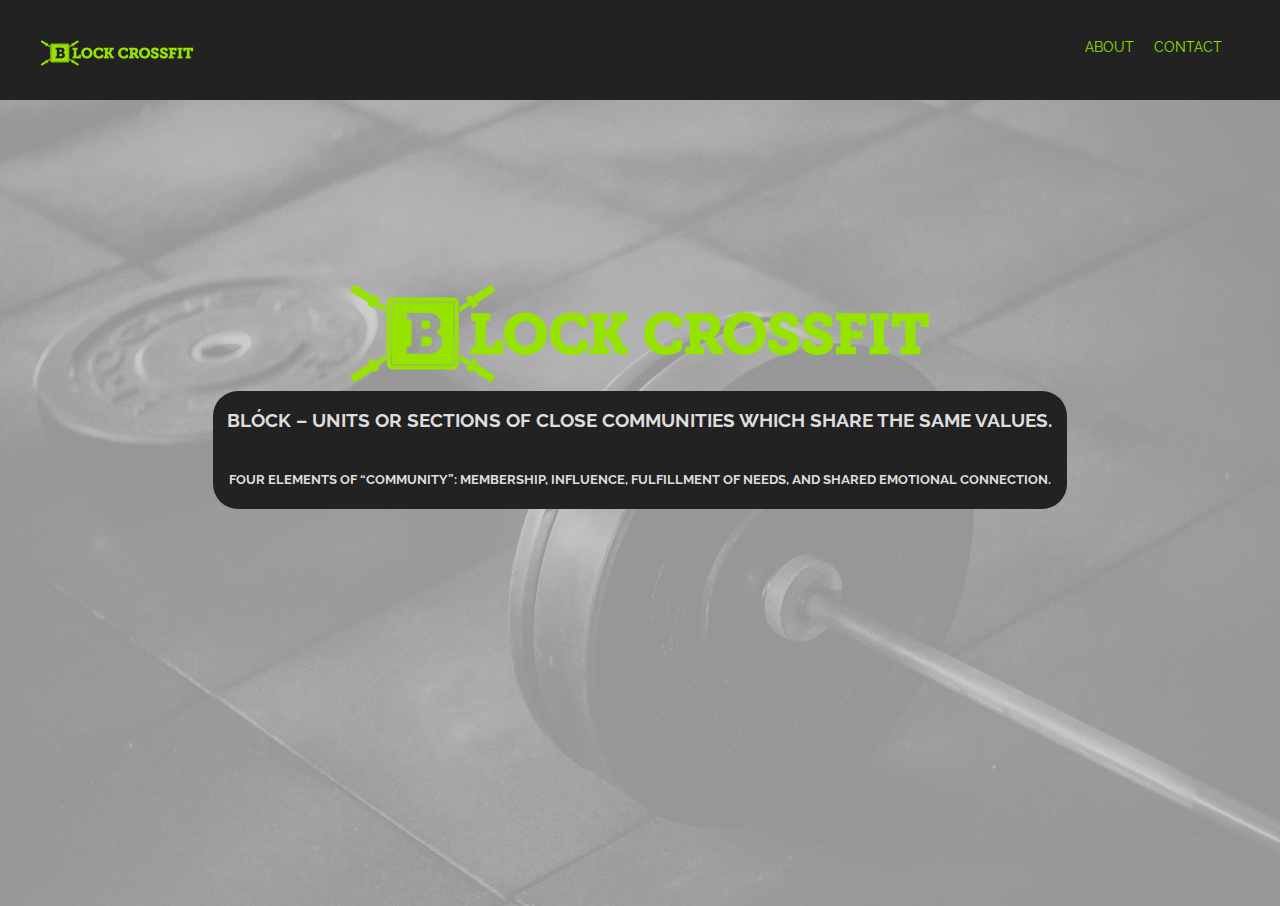
==== index.html @ fe8e9af2 "Commit page" ====
<!DOCTYPE html>
<html lang="en">
<head>
    <meta charset="UTF-8">
    <title>Document</title>
    <link rel="stylesheet" href="styles.css">
    <link href="https://fonts.googleapis.com/css2?family=Raleway:wght@300;400&display=swap" rel="stylesheet">
</head>
<body>
    <div class="container">
        <div class="nav-wrapper">
            <div class="left-side">
                <div class="brand">
                    <a href="index.html"><img src="images/BLOCK-Link.png" /></a>
                </div>
            </div>
            <div class="right-side">
                <div class="nav-link-wrapper">
                    <a href="about.html">About</a>                    
                </div>
                <div class="nav-link-wrapper">
                    <a href="contact.html">Contact</a>
                </div>
            </div>                        
        </div> 
        <div class="content-wrapper">
            <div class="content-items-wrapper">
                <div class="content-details">
                    <div class="content-img">
                        <img src="images/BLOCK-LOGO600x115.png" alt="">
                    </div>
                    <div class="bg-text-wrapper block-def">                        
                        <h3>blóck – units or sections of close communities which share the same values.</h3>
                        <h5>Four elements of “community”: membership, influence, fulfillment of needs, and shared emotional connection.</h5>
                    </div>          
                </div>
                
            </div>
        </div>       
    </div>
     
</body>
</html>
---- styles.css ----
/* Master styles*/
body {
    background-color: #222; 
    margin: 0px; 
    font-family: 'Raleway', sans-serif;
    overflow-x: hidden;
}

.container {
    display: grid;
    grid-template-columns: 1fr;
    grid-template-rows: 100px 1fr;
   
}

.nav-wrapper {
    display: flex;
    justify-content: space-between;
    padding: 38px;
}

.right-side {
    display: flex;    
}

.left-side {
    width: 100px;
    height: 25px;
}

/* Nav styles*/
.nav-wrapper > .right-side > div {
    margin-right: 20px;
    font-size: 0.9em;
    text-transform: uppercase; 
}

.nav-link-wrapper {
    height: 22px;
    border-bottom: 1px solid transparent;
    transition: border-bottom 0.4s;
}

.nav-link-wrapper a {
    color: #96e300;
    text-decoration: none;
    transition: color 0.4s;
}

.nav-link-wrapper:hover {
    border-bottom: 1px solid #96e300;
}

.nav-link-wrapper a:hover {
    color: #96e300;
}

/* Main styles*/
.content-wrapper {
    background-image: url(images/barbell-bg-opaque.jpg);
    background-size: cover;
    background-position: center;
    background-repeat: no-repeat;
    height: 89.5vh;
    overflow-x: hidden;
}


.content-items-wrapper {  
    display: flex;  
    align-items: center;
    justify-content: right;
    height: 65vh;
    width: 100%;
}

.content-details {
    display: grid;
    grid-template-columns: 1fr 4fr 1fr;
    width: 100%;
}

.content-img {
    grid-column: 2/3;
    display: flex;
    justify-content: center;
}

.bg-text-wrapper {
    display: grid;
    grid-column: 2/3;
    text-align: center;
    background-color: #222;
    border-radius: 25px;
    color: rgb(221,221,221);
}

.block-def {
    text-transform: uppercase;
}
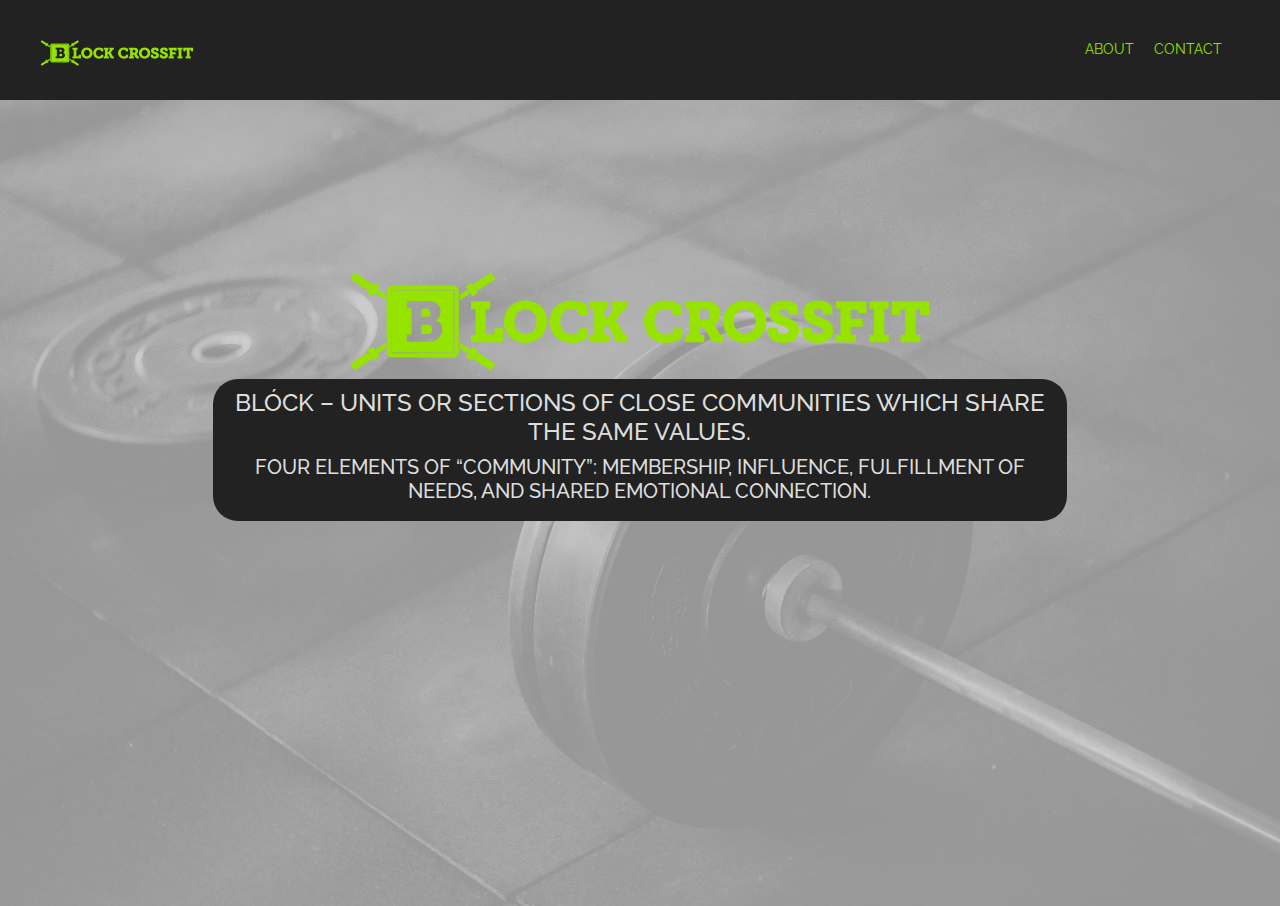
==== commit 9dcd7ce1: "updated index" ====
--- a/index.html
+++ b/index.html
@@ -2,12 +2,13 @@
 <html lang="en">
 <head>
     <meta charset="UTF-8">
-    <title>Document</title>
+    <title>Document</title>    
+    <link rel="stylesheet" href="https://stackpath.bootstrapcdn.com/bootstrap/4.4.1/css/bootstrap.min.css" integrity="sha384-Vkoo8x4CGsO3+Hhxv8T/Q5PaXtkKtu6ug5TOeNV6gBiFeWPGFN9MuhOf23Q9Ifjh" crossorigin="anonymous">
     <link rel="stylesheet" href="styles.css">
     <link href="https://fonts.googleapis.com/css2?family=Raleway:wght@300;400&display=swap" rel="stylesheet">
 </head>
 <body>
-    <div class="container">
+    <div class="container-fluid">
         <div class="nav-wrapper">
             <div class="left-side">
                 <div class="brand">
@@ -30,7 +31,7 @@
                         <img src="images/BLOCK-LOGO600x115.png" alt="">
                     </div>
                     <div class="bg-text-wrapper block-def">                        
-                        <h3>blóck – units or sections of close communities which share the same values.</h3>
+                        <h4>blóck – units or sections of close communities which share the same values.</h4>
                         <h5>Four elements of “community”: membership, influence, fulfillment of needs, and shared emotional connection.</h5>
                     </div>          
                 </div>
--- a/styles.css
+++ b/styles.css
@@ -4,13 +4,15 @@
     margin: 0px; 
     font-family: 'Raleway', sans-serif;
     overflow-x: hidden;
+    width: 100vw;
+    height: 100vh;
 }
 
-.container {
+.container-fluid {
     display: grid;
     grid-template-columns: 1fr;
     grid-template-rows: 100px 1fr;
-   
+    padding: 0px;
 }
 
 .nav-wrapper {
@@ -33,6 +35,7 @@
     margin-right: 20px;
     font-size: 0.9em;
     text-transform: uppercase; 
+    width: 100%;
 }
 
 .nav-link-wrapper {
@@ -93,6 +96,7 @@
     background-color: #222;
     border-radius: 25px;
     color: rgb(221,221,221);
+    padding: 10px;
 }
 
 .block-def {
